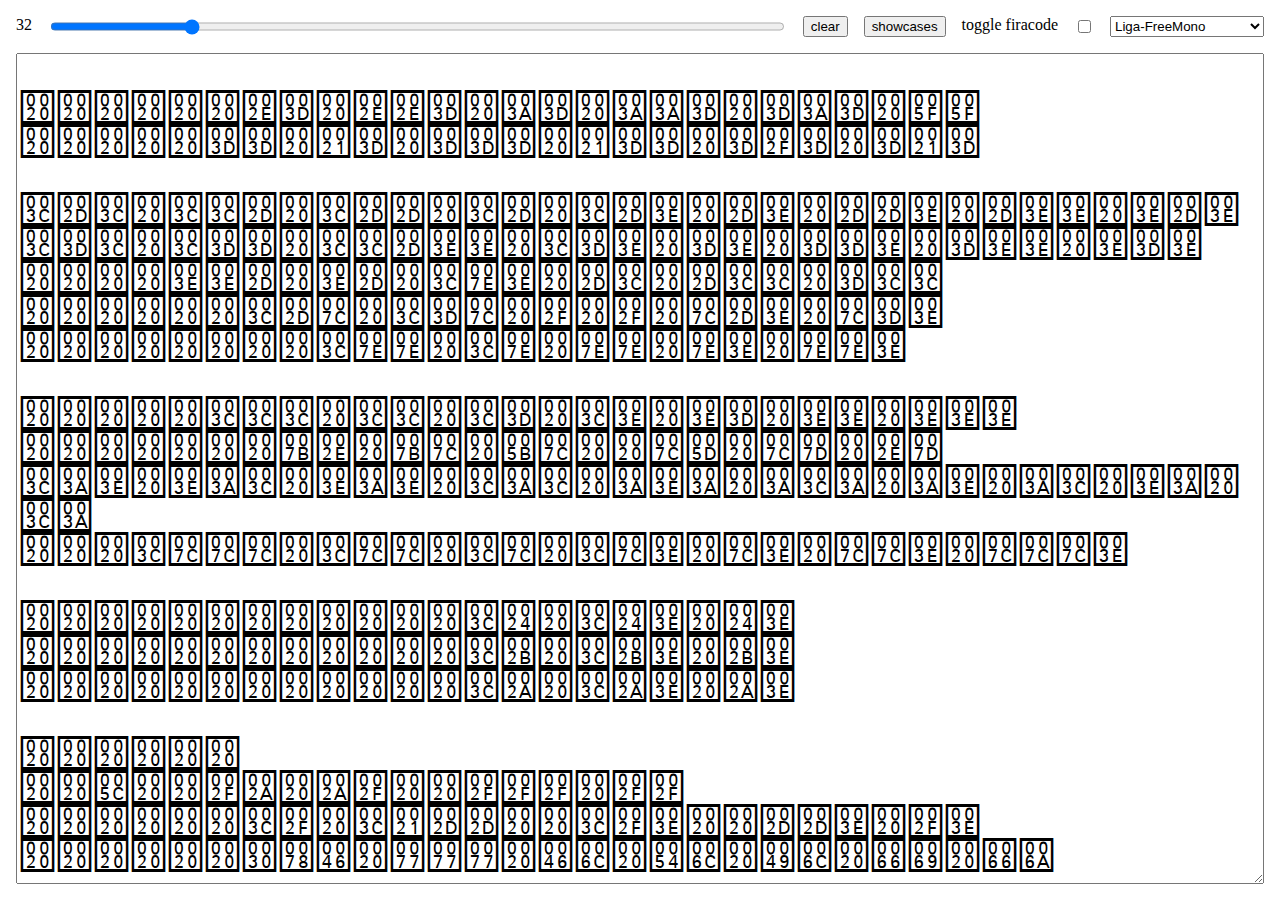
==== index.html @ ba6724ae "better testing" ====
<!DOCTYPE html>
<html>
<head>
    <meta charset='utf-8'>
    <meta http-equiv='X-UA-Compatible' content='IE=edge'>
    <title>Font Tester</title>
    <meta name='viewport' content='width=device-width, initial-scale=1'>
    <link rel="stylesheet" type="text/css" href="test/fonts.css" media="screen" />
    <link rel="stylesheet" type="text/css" href="test/fira.css" media="screen" />
    <style>
        @font-face {
            font-family: 'Fallback';
            src: url('test/UnicodeBMPFallback.ttf');
            font-weight: normal;
            font-style: normal;
        }
        body {
            margin: 0;
            height: 100vh;
        }
        main {
            padding: 1rem;
            height: 100%;
            display: flex;
            flex-direction: column;
            grid-gap: 1rem;
            box-sizing: border-box;
        }
        textarea {
            width: -moz-available;
            flex: 1;
        }
        .inputs {
            display: flex;
            grid-gap: 1rem;
        }
        #size {
            flex: 1;
        }
    </style>
    <script src="test/showcases.js"></script>
    <script src="test/fonts.js"></script>
</head>
<body>
    <main>
        </object>
        <div class="inputs">
            <label for="size" id="size-label">32</label>
            <input type="range" id="size" step="2" min="10" max="128"
                oninput="changeSize(this.value)"
            >
            <input type="button" value="clear" id="clear"
                onclick="clearArea()"
            >
            <input type="button" value="showcases" id="showcases"
                onclick="showcases()"
            >
            <label for="toggle-font" id="toggle-font-label">toggle firacode</label>
            <input type="checkbox" value="showcases" id="toggle-font"
                onclick="toggleFira(this.checked)"
            >
            <select name="fonts" id="fonts"
                onclick="selectFont(this.value)"
            ></select>
        </div>
        <textarea id="area" ></textarea>
    </main>
</body>
<script>
    const area = document.querySelector("#area");
    const select = document.querySelector("#fonts");
    const size = document.querySelector("#size");
    const fall = ", Fallback";
    const initialSize = 32;
    
    let changeSize = (s) => {
        document.querySelector("#size-label").innerHTML = s;
        area.style.fontSize = `${s}px`;
    };
    let clearArea = () => area.value = "";
    let showcases = () => area.value = show;
    let toggleFira = c => area.style.fontFamily = (c ? "FiraCode" : select.value) + fall;
    let selectFont = f => area.style.fontFamily = f + fall;
    
    select.innerHTML = fonts;
    area.style.fontFamily = select.value + fall;
    changeSize(initialSize);
    size.value = initialSize;
    showcases();
</script>
</html>
---- test/fonts.css ----
@font-face {font-family:'Liga-FreeMono';src:url('../output//Liga-FreeMono.otf');font-weight:normal;font-style:normal}
@font-face {font-family:'Liga-SFMono-Regular';src:url('../output//Liga-SFMono-Regular.otf');font-weight:normal;font-style:normal}
---- test/fira.css ----
@font-face {
  font-family: FiraCode;
  src: url("../fira/FiraCode-Light.otf");
  font-weight: 300;
}
@font-face {
  font-family: FiraCode;
  src: url("../fira/FiraCode-Regular.otf");
  font-weight: 400;
}
@font-face {
  font-family: FiraCode;
  src: url("../fira/FiraCode-Retina.otf");
  font-weight: 450;
}
@font-face {
  font-family: FiraCode;
  src: url("../fira/FiraCode-Medium.otf");
  font-weight: 500;
}
@font-face {
  font-family: FiraCode;
  src: url("../fira/FiraCode-SemiBold.otf");
  font-weight: 600;
}
@font-face {
  font-family: FiraCode;
  src: url("../fira/FiraCode-Bold.otf");
  font-weight: 700;
}
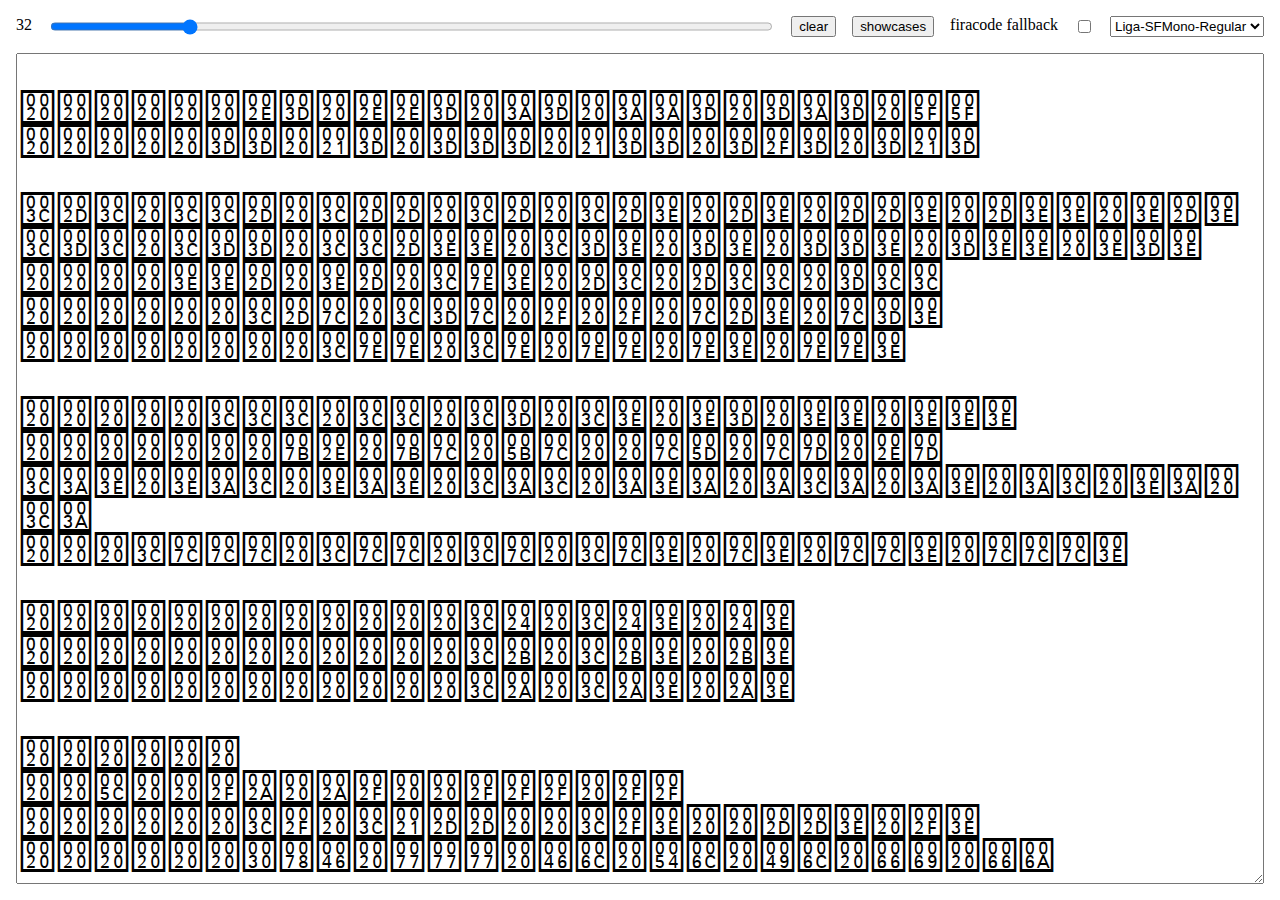
==== commit 46e7da58: "some refactors" ====
--- a/index.html
+++ b/index.html
@@ -55,7 +55,7 @@
             <input type="button" value="showcases" id="showcases"
                 onclick="showcases()"
             >
-            <label for="toggle-font" id="toggle-font-label">toggle firacode</label>
+            <label for="toggle-font" id="toggle-font-label">firacode fallback</label>
             <input type="checkbox" value="showcases" id="toggle-font"
                 onclick="toggleFira(this.checked)"
             >
@@ -79,7 +79,7 @@
     };
     let clearArea = () => area.value = "";
     let showcases = () => area.value = show;
-    let toggleFira = c => area.style.fontFamily = (c ? "FiraCode" : select.value) + fall;
+    let toggleFira = c => area.style.fontFamily = select.value + (c ? ", FiraCode" : "") + fall;
     let selectFont = f => area.style.fontFamily = f + fall;
     
     select.innerHTML = fonts;
--- a/test/fonts.css
+++ b/test/fonts.css
@@ -1,2 +1 @@
-@font-face {font-family:'Liga-FreeMono';src:url('../output//Liga-FreeMono.otf');font-weight:normal;font-style:normal}
 @font-face {font-family:'Liga-SFMono-Regular';src:url('../output//Liga-SFMono-Regular.otf');font-weight:normal;font-style:normal}
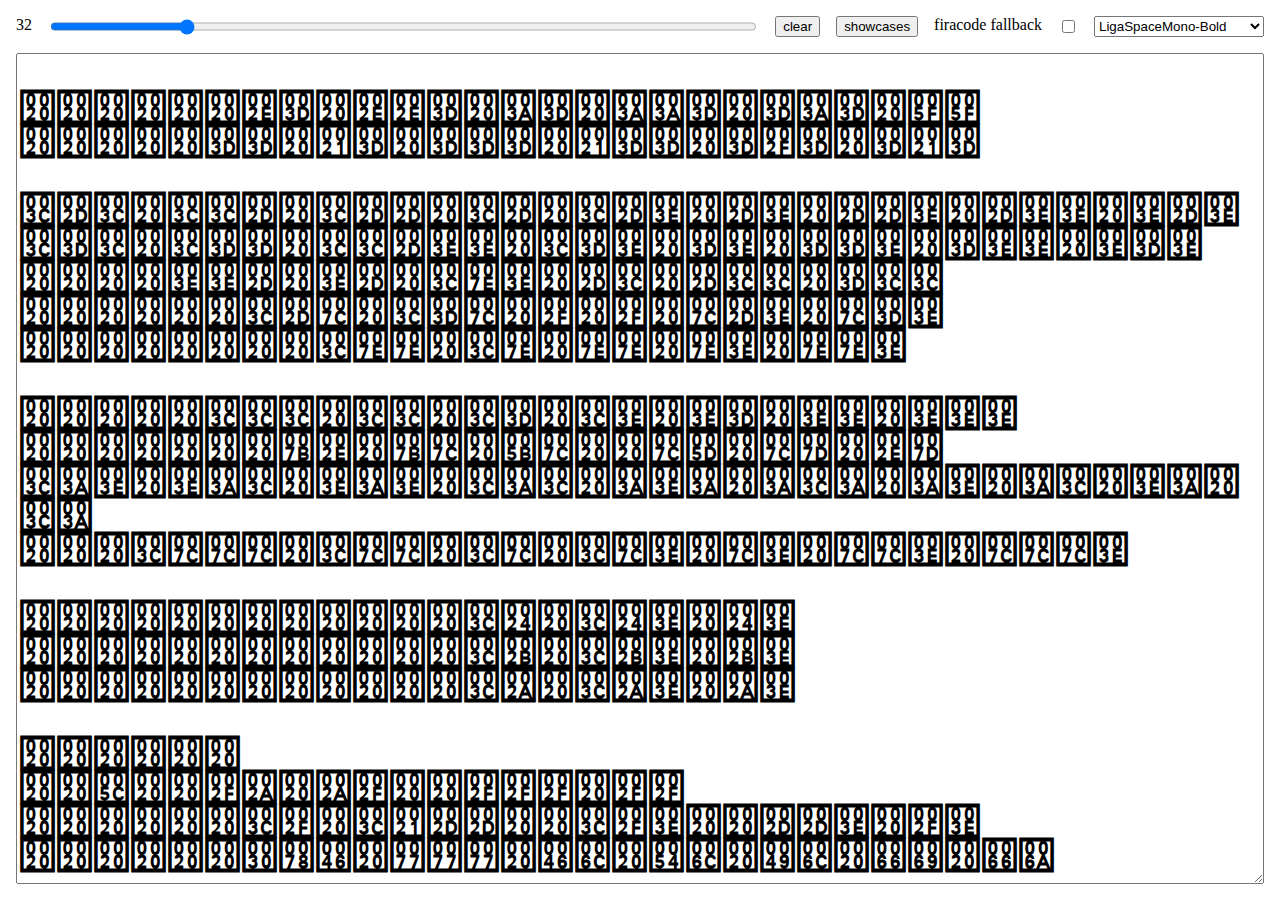
==== commit 91ef0a1b: "some refactors and still finding that bug, it may be from the pasting process or the feature merging" ====
--- a/index.html
+++ b/index.html
@@ -70,7 +70,7 @@
     const area = document.querySelector("#area");
     const select = document.querySelector("#fonts");
     const size = document.querySelector("#size");
-    const fall = ", Fallback";
+    const fall = ", 'Fallback'";
     const initialSize = 32;
     
     let changeSize = (s) => {
@@ -79,11 +79,19 @@
     };
     let clearArea = () => area.value = "";
     let showcases = () => area.value = show;
-    let toggleFira = c => area.style.fontFamily = select.value + (c ? ", FiraCode" : "") + fall;
-    let selectFont = f => area.style.fontFamily = f + fall;
+    let toggleFira = c => {
+        sizeBackup = size.value;
+        area.style.font = select.value + (c ? ", 'FiraCode'" : "") + fall;
+        area.style.fontSize = `${sizeBackup}px`;
+    }
+    let selectFont = f => {
+        sizeBackup = size.value;
+        area.style.font = f + fall;
+        area.style.fontSize = `${sizeBackup}px`;
+    }
     
     select.innerHTML = fonts;
-    area.style.fontFamily = select.value + fall;
+    area.style.font = select.value + fall;
     changeSize(initialSize);
     size.value = initialSize;
     showcases();
--- a/test/fonts.css
+++ b/test/fonts.css
@@ -1 +1,3 @@
-@font-face {font-family:'Liga-SFMono-Regular';src:url('../output//Liga-SFMono-Regular.otf');font-weight:normal;font-style:normal}
+
+@font-face {font-family:'LigaSpaceMono-Bold';src:url('../output/Space_Mono/LigaSpaceMono-Bold.ttf');font-weight:700;font-style:normal}
+@font-face {font-family:'LigaSpaceMono-Regular';src:url('../output/Space_Mono/LigaSpaceMono-Regular.ttf');font-weight:400;font-style:normal}
--- a/test/fira.css
+++ b/test/fira.css
@@ -1,30 +1,30 @@
 @font-face {
-  font-family: FiraCode;
+  font-family: "FiraCode";
   src: url("../fira/FiraCode-Light.otf");
   font-weight: 300;
 }
 @font-face {
-  font-family: FiraCode;
+  font-family: "FiraCode";
   src: url("../fira/FiraCode-Regular.otf");
   font-weight: 400;
 }
 @font-face {
-  font-family: FiraCode;
+  font-family: "FiraCode";
   src: url("../fira/FiraCode-Retina.otf");
   font-weight: 450;
 }
 @font-face {
-  font-family: FiraCode;
+  font-family: "FiraCode";
   src: url("../fira/FiraCode-Medium.otf");
   font-weight: 500;
 }
 @font-face {
-  font-family: FiraCode;
+  font-family: "FiraCode";
   src: url("../fira/FiraCode-SemiBold.otf");
   font-weight: 600;
 }
 @font-face {
-  font-family: FiraCode;
+  font-family: "FiraCode";
   src: url("../fira/FiraCode-Bold.otf");
   font-weight: 700;
 }
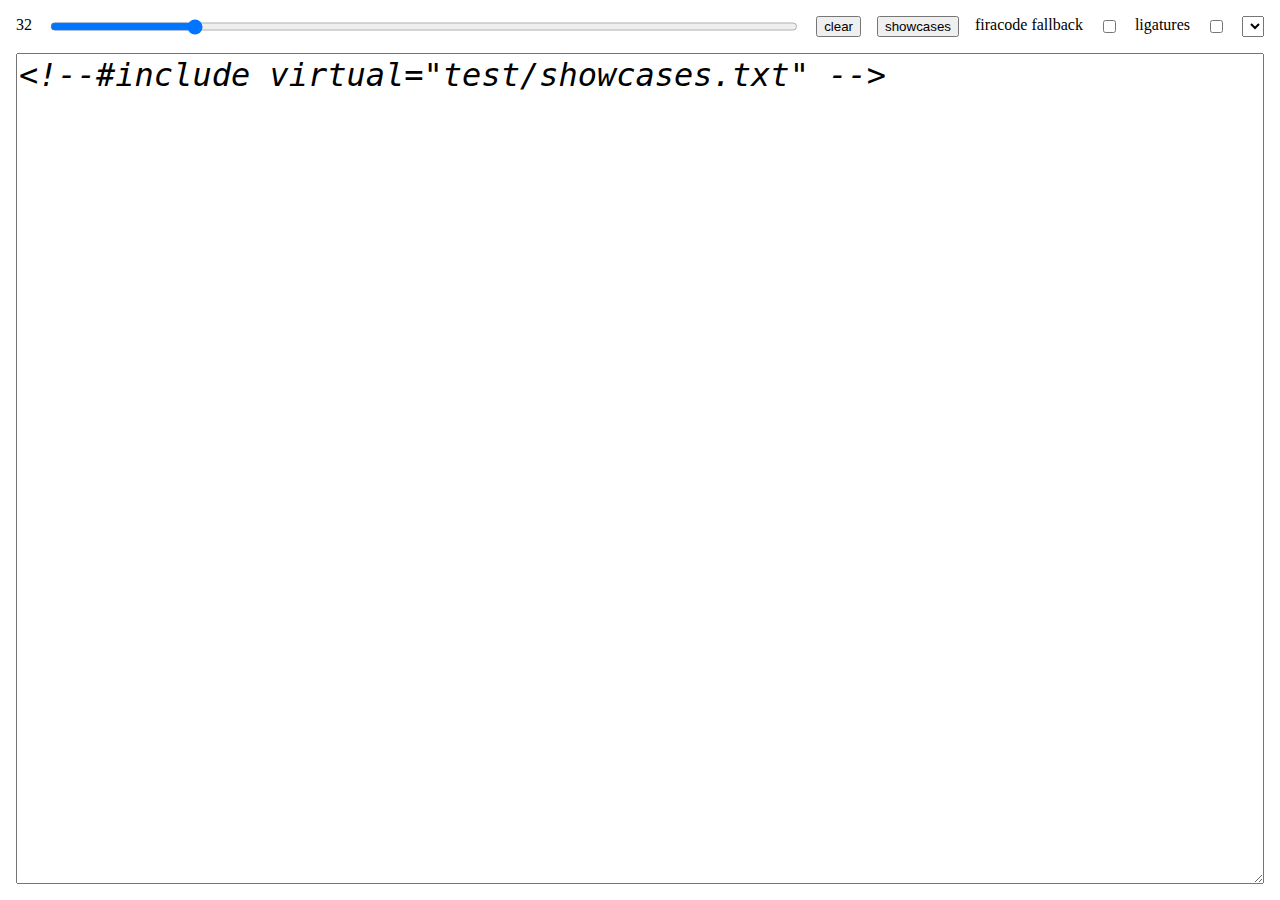
==== commit 070a4b3b: "added Hermit, bugfix for italic variants and better font tester with a ssi server" ====
--- a/index.html
+++ b/index.html
@@ -38,8 +38,6 @@
             flex: 1;
         }
     </style>
-    <script src="test/showcases.js"></script>
-    <script src="test/fonts.js"></script>
 </head>
 <body>
     <main>
@@ -56,12 +54,18 @@
                 onclick="showcases()"
             >
             <label for="toggle-font" id="toggle-font-label">firacode fallback</label>
-            <input type="checkbox" value="showcases" id="toggle-font"
+            <input type="checkbox" id="toggle-font"
                 onclick="toggleFira(this.checked)"
+            >
+            <label for="toggle-liga" id="toggle-liga-label">ligatures</label>
+            <input type="checkbox" id="toggle-liga"
+                onclick="toggleLiga(this.checked)"
             >
             <select name="fonts" id="fonts"
                 onclick="selectFont(this.value)"
-            ></select>
+            >
+            <!--#include virtual="test/fonts.html" -->
+            </select>
         </div>
         <textarea id="area" ></textarea>
     </main>
@@ -78,22 +82,23 @@
         area.style.fontSize = `${s}px`;
     };
     let clearArea = () => area.value = "";
-    let showcases = () => area.value = show;
+    let showcases = () => area.value = `<!--#include virtual="test/showcases.txt" -->`;
     let toggleFira = c => {
         sizeBackup = size.value;
         area.style.font = select.value + (c ? ", 'FiraCode'" : "") + fall;
         area.style.fontSize = `${sizeBackup}px`;
     }
+    let toggleLiga = c => area.style.fontStyle = c ? "italic" : "normal";
     let selectFont = f => {
         sizeBackup = size.value;
         area.style.font = f + fall;
         area.style.fontSize = `${sizeBackup}px`;
     }
     
-    select.innerHTML = fonts;
     area.style.font = select.value + fall;
     changeSize(initialSize);
     size.value = initialSize;
+    toggleLiga(true)
     showcases();
 </script>
 </html>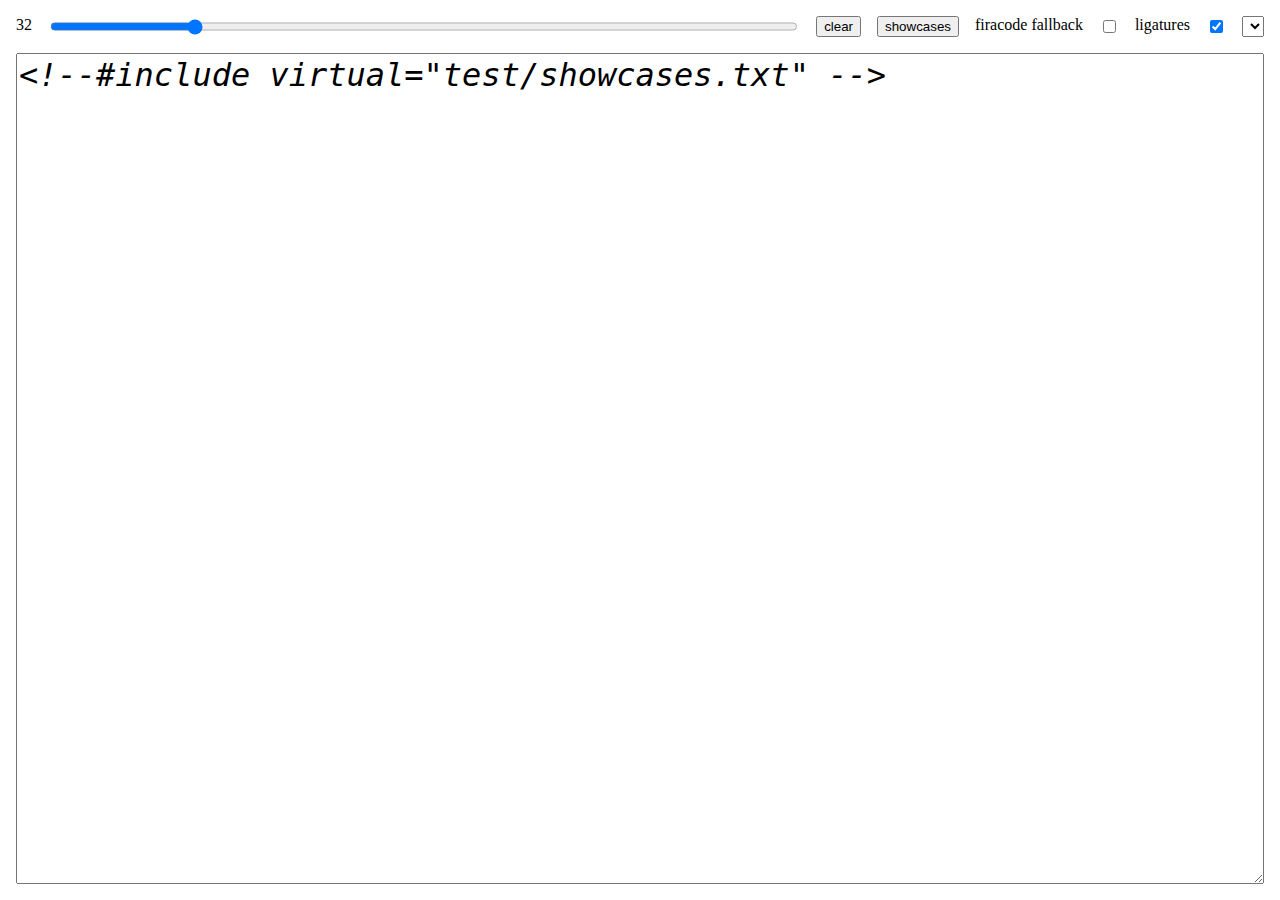
==== commit 9b5323f9: "tester refactor" ====
--- a/index.html
+++ b/index.html
@@ -29,6 +29,7 @@
         textarea {
             width: -moz-available;
             flex: 1;
+            font-synthesis: none;
         }
         .inputs {
             display: flex;
@@ -53,16 +54,16 @@
             <input type="button" value="showcases" id="showcases"
                 onclick="showcases()"
             >
-            <label for="toggle-font" id="toggle-font-label">firacode fallback</label>
-            <input type="checkbox" id="toggle-font"
+            <label for="toggle-fira" id="toggle-fira-label">firacode fallback</label>
+            <input type="checkbox" id="toggle-fira"
                 onclick="toggleFira(this.checked)"
             >
             <label for="toggle-liga" id="toggle-liga-label">ligatures</label>
-            <input type="checkbox" id="toggle-liga"
+            <input type="checkbox" id="toggle-liga" checked
                 onclick="toggleLiga(this.checked)"
             >
             <select name="fonts" id="fonts"
-                onclick="selectFont(this.value)"
+                onchange="selectFont(this.value)"
             >
             <!--#include virtual="test/fonts.html" -->
             </select>
@@ -74,6 +75,8 @@
     const area = document.querySelector("#area");
     const select = document.querySelector("#fonts");
     const size = document.querySelector("#size");
+    const fira = document.querySelector("#toggle-fira");
+    const liga = document.querySelector("#toggle-liga");
     const fall = ", 'Fallback'";
     const initialSize = 32;
     
@@ -85,7 +88,7 @@
     let showcases = () => area.value = `<!--#include virtual="test/showcases.txt" -->`;
     let toggleFira = c => {
         sizeBackup = size.value;
-        area.style.font = select.value + (c ? ", 'FiraCode'" : "") + fall;
+        area.style.font = `${area.style.fontStyle} ${select.value} ${c ? ", 'FiraCode'" : ""} ${fall}`;
         area.style.fontSize = `${sizeBackup}px`;
     }
     let toggleLiga = c => area.style.fontStyle = c ? "italic" : "normal";
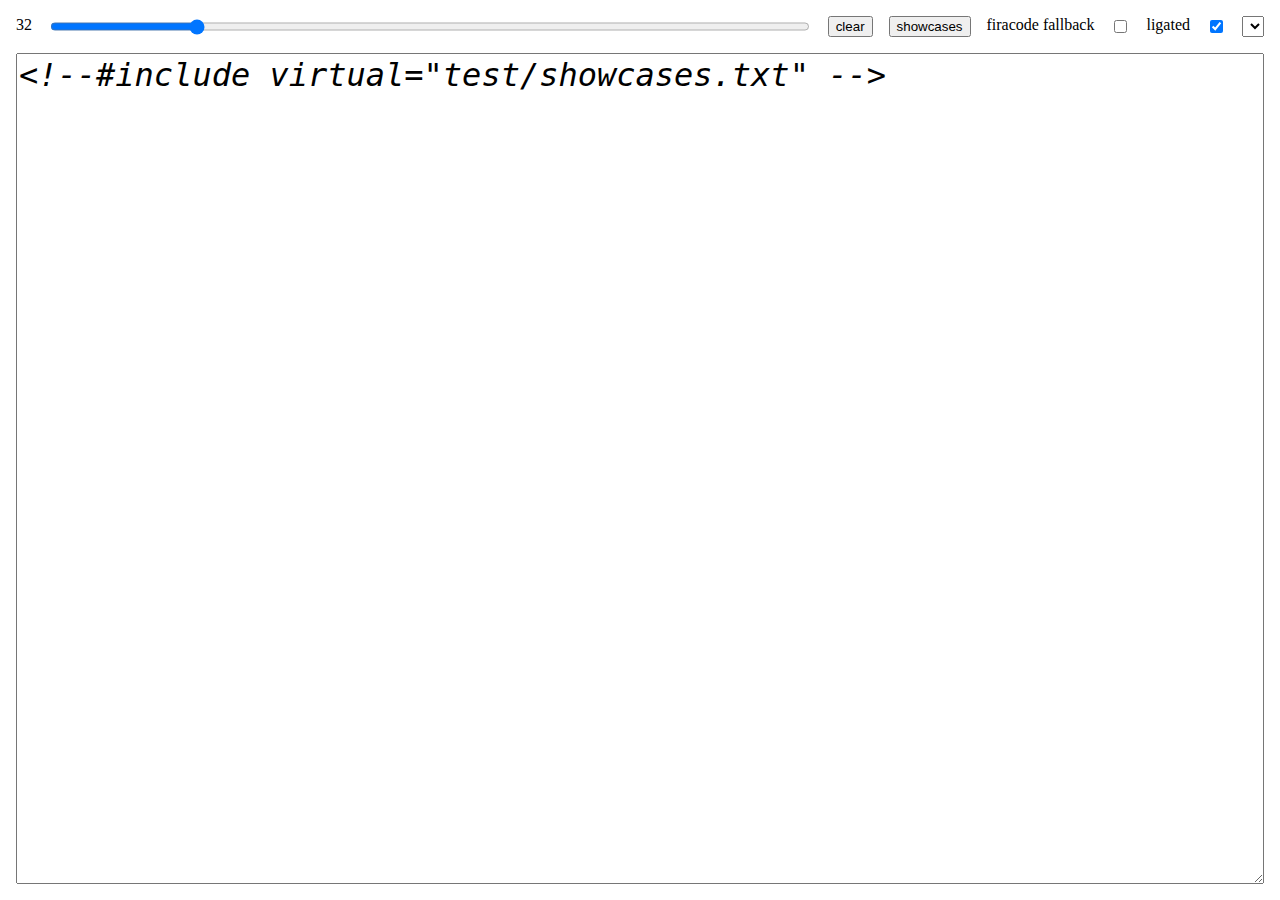
==== commit 2586f7e2: "cleaning stuff and refactors due to update of python to 3.10" ====
--- a/index.html
+++ b/index.html
@@ -58,7 +58,7 @@
             <input type="checkbox" id="toggle-fira"
                 onclick="toggleFira(this.checked)"
             >
-            <label for="toggle-liga" id="toggle-liga-label">ligatures</label>
+            <label for="toggle-liga" id="toggle-liga-label">ligated</label>
             <input type="checkbox" id="toggle-liga" checked
                 onclick="toggleLiga(this.checked)"
             >
@@ -94,7 +94,7 @@
     let toggleLiga = c => area.style.fontStyle = c ? "italic" : "normal";
     let selectFont = f => {
         sizeBackup = size.value;
-        area.style.font = f + fall;
+        area.style.font = `${area.style.fontStyle} ${f} ${fira.checked ? ", 'FiraCode'" : ""} ${fall}`;
         area.style.fontSize = `${sizeBackup}px`;
     }
     
